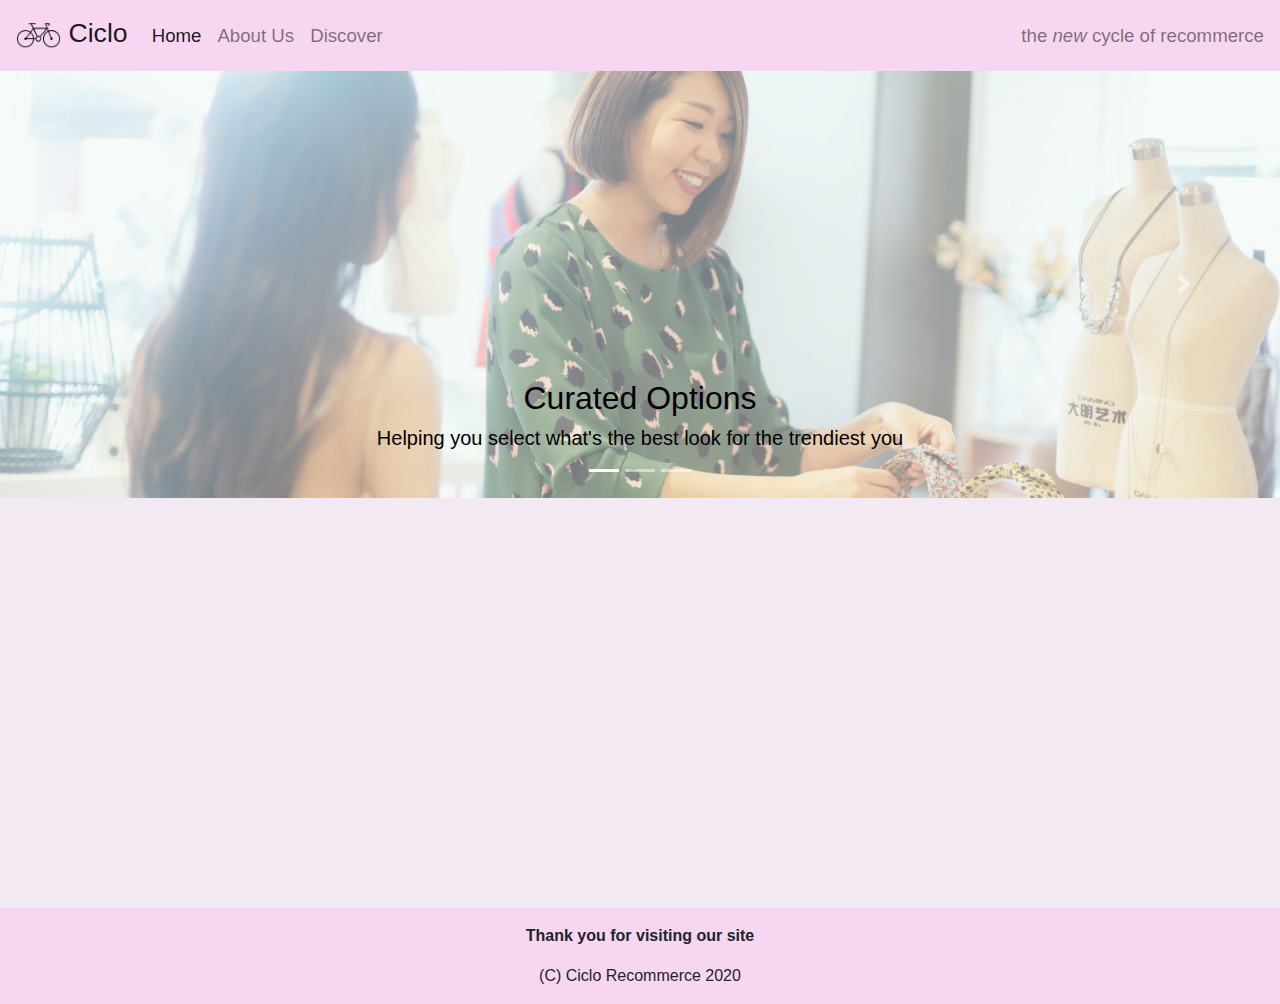
==== index.html @ 8d12067c "Initial Commit" ====
<!DOCTYPE html>
<html lang="en">
<head>
    <meta charset="UTF-8">
    <meta name="viewport" content="width=device-width, initial-scale=1.0">
    <title>Ciclo: Recommerce</title>
    <link rel="stylesheet" href="https://stackpath.bootstrapcdn.com/bootstrap/4.4.1/css/bootstrap.min.css" integrity="sha384-Vkoo8x4CGsO3+Hhxv8T/Q5PaXtkKtu6ug5TOeNV6gBiFeWPGFN9MuhOf23Q9Ifjh" crossorigin="anonymous">
    <link rel="stylesheet" href="styleoverall.css">
</head>
<body>
    <div class="content">
        <div class="content-inside">
        <!-- MASTER navigation bar code (for all pages)-->
            <nav class="navbar sticky-top navbar-expand-lg navbar-light bg-light">
                <a class="navbar-brand" href="index.html" style="font-size: 20pt;"> 
                    <img src="ciclologo.png" width="45" height="45" class="d-inline-block align-top" alt="">
                Ciclo</a>
                <button class="navbar-toggler" type="button" data-toggle="collapse" data-target="#navbarText" aria-controls="navbarText" aria-expanded="false" aria-label="Toggle navigation">
                    <span class="navbar-toggler-icon"></span>
                </button>
                <div class="collapse navbar-collapse" id="navbarText">
                <ul class="navbar-nav mr-auto">
                    <li class="nav-item active">
                        <a class="nav-link" href="index.html" style="font-size: 14pt">Home <span class="sr-only">(current)</span></a>
                    </li>
                    <li class="nav-item">
                        <a class="nav-link" href="aboutus.html" style="font-size: 14pt">About Us</a>
                    </li>
                    <li class="nav-item">
                        <a class="nav-link" href="discoverpage.html" style="font-size: 14pt">Discover</a>
                    </li>
                </ul>
                <span class="navbar-text" style="font-size: 14pt">
                    the <em>new</em> cycle of recommerce
                </span>
                </div>
            </nav>
        <!-- end of nav bar-->
    
        <!-- carousel start -->
            <div id="carouselExampleCaptions" class="carousel slide carousel-fade" data-ride="carousel">
                <ol class="carousel-indicators">
                <li data-target="#carouselExampleCaptions" data-slide-to="0" class="active"></li>
                <li data-target="#carouselExampleCaptions" data-slide-to="1"></li>
                <li data-target="#carouselExampleCaptions" data-slide-to="2"></li>
                </ol>
                <div class="carousel-inner">
                <div class="carousel-item active">
                    <img src="curation.jpg" class="d-block w-100" alt="curated looks">
                    <div class="carousel-caption d-none d-block">
                        <h2 style="color: black;">Curated Options</h2>
                        <h5 style="color: black;">Helping you select what's the best look for the trendiest you</h5>
                    </div>
                </div>
                <div class="carousel-item">
                    <img src="local.jpg" class="d-block w-100" alt="Local Shopping">
                    <div class="carousel-caption d-none d-block">
                        <h2 style="color: black;">Support Local</h2>
                        <h5 style="color: black;">While we speak globally, our shopping stays local to help you find hidden treasures in your backyard</h5>
                    </div>
                </div>
                <div class="carousel-item">
                    <img src="sustainable.jpg" class="d-block w-100" alt="Sustainable Fashion">
                    <div class="carousel-caption d-none d-block">
                        <h2>Save the Earth</h2>
                        <h5>Fast fashion is ruining our world and it is our goal to fix it</h5>
                    </div>
                </div>
                </div>
                <a class="carousel-control-prev" href="#carouselExampleCaptions" role="button" data-slide="prev">
                <span class="carousel-control-prev-icon" aria-hidden="true"></span>
                <span class="sr-only">Previous</span>
                </a>
                <a class="carousel-control-next" href="#carouselExampleCaptions" role="button" data-slide="next">
                <span class="carousel-control-next-icon" aria-hidden="true"></span>
                <span class="sr-only">Next</span>
                </a>
            </div>
        <!-- carousel end -->
    
        <!-- the team overview -->
            
        <!-- the team overview end -->
    
        <!-- our pics start -->
            
        <!-- our pics end -->
        </div>
        </div>
        
        <!-- footer for the page -->
            <footer class="footer">
                <div class="text-center">
                    <p style="margin-top: 0.5rem;"> <strong>Thank you for visiting our site</strong></p>
                    <p style="margin-top: 0; margin-bottom: 0.5rem">(C) Ciclo Recommerce 2020</p> 
                </div>
            </footer>
        <!-- footer end -->

    <!-- Bootstap closing code; DO NOT PUT BELOW -->
    <script src="https://code.jquery.com/jquery-3.4.1.slim.min.js" integrity="sha384-J6qa4849blE2+poT4WnyKhv5vZF5SrPo0iEjwBvKU7imGFAV0wwj1yYfoRSJoZ+n" crossorigin="anonymous"></script>
    <script src="https://cdn.jsdelivr.net/npm/popper.js@1.16.0/dist/umd/popper.min.js" integrity="sha384-Q6E9RHvbIyZFJoft+2mJbHaEWldlvI9IOYy5n3zV9zzTtmI3UksdQRVvoxMfooAo" crossorigin="anonymous"></script>
    <script src="https://stackpath.bootstrapcdn.com/bootstrap/4.4.1/js/bootstrap.min.js" integrity="sha384-wfSDF2E50Y2D1uUdj0O3uMBJnjuUD4Ih7YwaYd1iqfktj0Uod8GCExl3Og8ifwB6" crossorigin="anonymous"></script>
</body>
</html>
---- styleoverall.css ----
/* style choices for the whole site */

body {
    background-color: rgb(243, 233, 242)!important;
}

.bg-light {
    background-color: rgb(247, 214, 242)!important; 
}

.navbar-brand { 
    font-weight: 400!important;
}

.navbar {
    margin-bottom: 0rem!important;
}

html, body {
    height: 100%!important;
    margin: 0!important;
}
  
.content {
    min-height: 100%!important;
}
  
.content-inside {
    padding-bottom: 1rem!important;
}

.footer {
    height: auto;
    margin-top: .5rem;
    background-color: rgb(247, 214, 242)!important; 
    padding-top: 0.5rem!important;
    padding-right: 1rem!important;
    padding-bottom: 0.5rem!important;
    padding-left: 1rem!important;
}

.jumbotron {  
    padding: 5rem 3rem!important;
}

.display-4 {
    margin-bottom: 2rem!important;
    font-weight: 400!important;
    font-size: 5rem!important;
}

.lead {
    font-weight: 400!important;
    font-size: 1.65rem!important; 
}
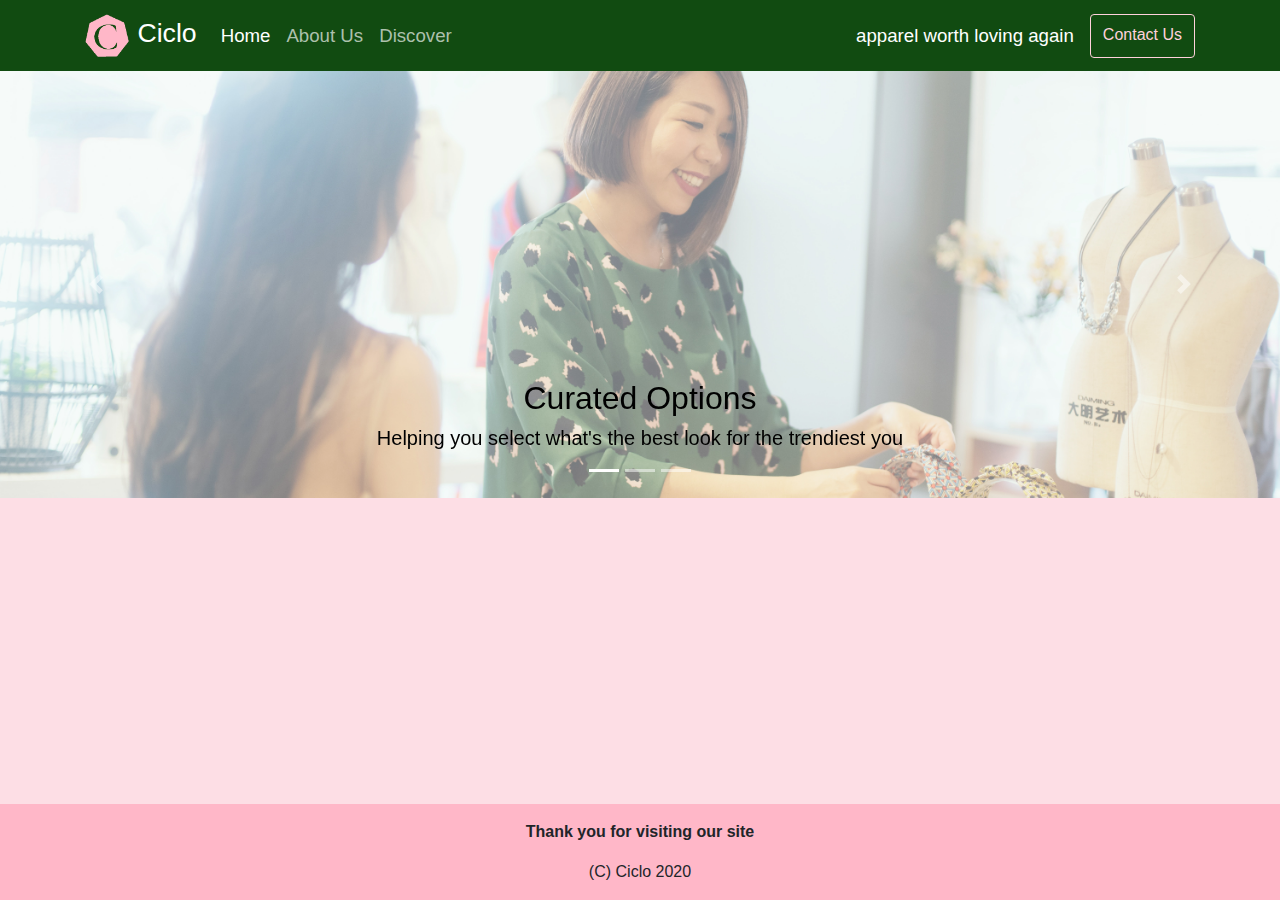
==== commit 72264a63: "Take 2 on the site" ====
--- a/index.html
+++ b/index.html
@@ -1,101 +1,112 @@
-<!DOCTYPE html>
+<!-- I started with the Bootstrap starter template  -->
+<!-- https://getbootstrap.com/docs/4.4/getting-started/introduction/#starter-template -->
+<!doctype html>
 <html lang="en">
-<head>
-    <meta charset="UTF-8">
-    <meta name="viewport" content="width=device-width, initial-scale=1.0">
-    <title>Ciclo: Recommerce</title>
+  <head>
+    <!-- Required meta tags -->
+    <meta charset="utf-8">
+    <meta name="viewport" content="width=device-width, initial-scale=1, shrink-to-fit=no">
+
+    <!-- Google Fonts -->
+    <link href="https://fonts.googleapis.com/css?family=Raleway|Roboto+Slab|Permanent+Marker&display=swap" rel="stylesheet">
+    
+    <!-- Font Awesome -->
+    <link rel="stylesheet" href="https://use.fontawesome.com/releases/v5.6.3/css/all.css" integrity="sha384-UHRtZLI+pbxtHCWp1t77Bi1L4ZtiqrqD80Kn4Z8NTSRyMA2Fd33n5dQ8lWUE00s/" crossorigin="anonymous">
+
+    <!-- Bootstrap CSS -->
     <link rel="stylesheet" href="https://stackpath.bootstrapcdn.com/bootstrap/4.4.1/css/bootstrap.min.css" integrity="sha384-Vkoo8x4CGsO3+Hhxv8T/Q5PaXtkKtu6ug5TOeNV6gBiFeWPGFN9MuhOf23Q9Ifjh" crossorigin="anonymous">
+
+    <!-- My own CSS -->
     <link rel="stylesheet" href="styleoverall.css">
-</head>
-<body>
-    <div class="content">
-        <div class="content-inside">
-        <!-- MASTER navigation bar code (for all pages)-->
-            <nav class="navbar sticky-top navbar-expand-lg navbar-light bg-light">
-                <a class="navbar-brand" href="index.html" style="font-size: 20pt;"> 
-                    <img src="ciclologo.png" width="45" height="45" class="d-inline-block align-top" alt="">
-                Ciclo</a>
-                <button class="navbar-toggler" type="button" data-toggle="collapse" data-target="#navbarText" aria-controls="navbarText" aria-expanded="false" aria-label="Toggle navigation">
-                    <span class="navbar-toggler-icon"></span>
-                </button>
-                <div class="collapse navbar-collapse" id="navbarText">
+
+    <link rel="shortcut icon" href="ciclologo2pink.ico"/>
+    <title> Ciclo: Home </title>
+  </head>
+<body class="d-flex flex-column h-100">
+    <!-- MASTER navigation bar code (for all pages)-->
+    <nav class="navbar sticky-top navbar-expand-lg navbar-dark bg-light">
+        <div class="container">
+            <a class="navbar-brand" href="index.html" style="font-size: 20pt;"> 
+                <img src="ciclologo2pink.png" width="45" height="45" class="d-inline-block align-top" alt="">
+                Ciclo
+            </a>
+            <button class="navbar-toggler" type="button" data-toggle="collapse" data-target="#navbarText" aria-controls="navbarText" aria-expanded="false" aria-label="Toggle navigation">
+                <span class="navbar-toggler-icon"></span>
+            </button>
+            <div class="collapse navbar-collapse" id="navbarText">
                 <ul class="navbar-nav mr-auto">
                     <li class="nav-item active">
-                        <a class="nav-link" href="index.html" style="font-size: 14pt">Home <span class="sr-only">(current)</span></a>
+                        <a class="nav-link highlight" href="index.html">Home</a>
                     </li>
                     <li class="nav-item">
-                        <a class="nav-link" href="aboutus.html" style="font-size: 14pt">About Us</a>
+                        <a class="nav-link" href="aboutus.html">About Us</a>
                     </li>
                     <li class="nav-item">
-                        <a class="nav-link" href="discoverpage.html" style="font-size: 14pt">Discover</a>
+                        <a class="nav-link" href="discoverpage.html">Discover</a>
                     </li>
                 </ul>
-                <span class="navbar-text" style="font-size: 14pt">
-                    the <em>new</em> cycle of recommerce
+            </div>
+            <div class="navbar-nav ml-auto">
+                <span class="navbar-text">
+                    apparel worth loving again
                 </span>
+                <a class="btn btn-outline-info" href="signuppage.html">Contact Us</a>
+            </div>
+        </div>
+    </nav>
+    <!-- end of nav bar-->
+
+    <!-- carousel start -->
+    <div id="carouselExampleCaptions" class="carousel slide carousel-fade" data-ride="carousel">
+        <ol class="carousel-indicators">
+            <li data-target="#carouselExampleCaptions" data-slide-to="0" class="active"></li>
+            <li data-target="#carouselExampleCaptions" data-slide-to="1"></li>
+            <li data-target="#carouselExampleCaptions" data-slide-to="2"></li>
+        </ol>
+        <div class="carousel-inner">
+            <div class="carousel-item active">
+                <img src="curation.jpg" class="d-block w-100" alt="curated looks">
+                <div class="carousel-caption d-none d-block">
+                    <h2 style="color: black;">Curated Options</h2>
+                    <h5 style="color: black;">Helping you select what's the best look for the trendiest you</h5>
                 </div>
-            </nav>
-        <!-- end of nav bar-->
+            </div>
+            <div class="carousel-item">
+                <img src="local.jpg" class="d-block w-100" alt="Local Shopping">
+                <div class="carousel-caption d-none d-block">
+                    <h2 style="color: black;">Support Local</h2>
+                    <h5 style="color: black;">While we speak globally, our shopping stays local to help you find hidden treasures in your backyard</h5>
+                </div>
+            </div>
+            <div class="carousel-item">
+                <img src="sustainable.jpg" class="d-block w-100" alt="Sustainable Fashion">
+                <div class="carousel-caption d-none d-block">
+                    <h2>Save the Earth</h2>
+                    <h5>Fast fashion is ruining our world and it is our goal to fix it</h5>
+                </div>
+            </div>
+        </div>
+            <a class="carousel-control-prev" href="#carouselExampleCaptions" role="button" data-slide="prev">
+            <span class="carousel-control-prev-icon" aria-hidden="true"></span>
+            <span class="sr-only">Previous</span>
+        </a>
+            <a class="carousel-control-next" href="#carouselExampleCaptions" role="button" data-slide="next">
+            <span class="carousel-control-next-icon" aria-hidden="true"></span>
+            <span class="sr-only">Next</span>
+        </a>
+    </div>
+    <!-- carousel end -->
     
-        <!-- carousel start -->
-            <div id="carouselExampleCaptions" class="carousel slide carousel-fade" data-ride="carousel">
-                <ol class="carousel-indicators">
-                <li data-target="#carouselExampleCaptions" data-slide-to="0" class="active"></li>
-                <li data-target="#carouselExampleCaptions" data-slide-to="1"></li>
-                <li data-target="#carouselExampleCaptions" data-slide-to="2"></li>
-                </ol>
-                <div class="carousel-inner">
-                <div class="carousel-item active">
-                    <img src="curation.jpg" class="d-block w-100" alt="curated looks">
-                    <div class="carousel-caption d-none d-block">
-                        <h2 style="color: black;">Curated Options</h2>
-                        <h5 style="color: black;">Helping you select what's the best look for the trendiest you</h5>
-                    </div>
+    <!-- footer for the page -->
+        <footer class="footer mt-auto py-3 fixed-bottom">
+            <div class="container">
+                <div class="text-center">
+                    <p class="footerstyle"> <strong>Thank you for visiting our site</strong></p>
+                    <p class="footerstyle2">(C) Ciclo 2020</p> 
                 </div>
-                <div class="carousel-item">
-                    <img src="local.jpg" class="d-block w-100" alt="Local Shopping">
-                    <div class="carousel-caption d-none d-block">
-                        <h2 style="color: black;">Support Local</h2>
-                        <h5 style="color: black;">While we speak globally, our shopping stays local to help you find hidden treasures in your backyard</h5>
-                    </div>
-                </div>
-                <div class="carousel-item">
-                    <img src="sustainable.jpg" class="d-block w-100" alt="Sustainable Fashion">
-                    <div class="carousel-caption d-none d-block">
-                        <h2>Save the Earth</h2>
-                        <h5>Fast fashion is ruining our world and it is our goal to fix it</h5>
-                    </div>
-                </div>
-                </div>
-                <a class="carousel-control-prev" href="#carouselExampleCaptions" role="button" data-slide="prev">
-                <span class="carousel-control-prev-icon" aria-hidden="true"></span>
-                <span class="sr-only">Previous</span>
-                </a>
-                <a class="carousel-control-next" href="#carouselExampleCaptions" role="button" data-slide="next">
-                <span class="carousel-control-next-icon" aria-hidden="true"></span>
-                <span class="sr-only">Next</span>
-                </a>
             </div>
-        <!-- carousel end -->
-    
-        <!-- the team overview -->
-            
-        <!-- the team overview end -->
-    
-        <!-- our pics start -->
-            
-        <!-- our pics end -->
-        </div>
-        </div>
-        
-        <!-- footer for the page -->
-            <footer class="footer">
-                <div class="text-center">
-                    <p style="margin-top: 0.5rem;"> <strong>Thank you for visiting our site</strong></p>
-                    <p style="margin-top: 0; margin-bottom: 0.5rem">(C) Ciclo Recommerce 2020</p> 
-                </div>
-            </footer>
-        <!-- footer end -->
+        </footer>
+    <!-- footer end -->
 
     <!-- Bootstap closing code; DO NOT PUT BELOW -->
     <script src="https://code.jquery.com/jquery-3.4.1.slim.min.js" integrity="sha384-J6qa4849blE2+poT4WnyKhv5vZF5SrPo0iEjwBvKU7imGFAV0wwj1yYfoRSJoZ+n" crossorigin="anonymous"></script>
--- a/styleoverall.css
+++ b/styleoverall.css
@@ -1,50 +1,58 @@
 /* style choices for the whole site */
 
+/* overall design decisions */
 body {
-    background-color: rgb(243, 233, 242)!important;
+    background-color: #fddee5!important;
 }
 
+/* design for navbar */
 .bg-light {
-    background-color: rgb(247, 214, 242)!important; 
+    background-color: rgb(17, 75, 17)!important; 
 }
 
 .navbar-brand { 
     font-weight: 400!important;
+    color: white!important;
 }
 
-.navbar {
-    margin-bottom: 0rem!important;
+a.highlight {
+    color: white!important;
+    font-weight: 500;
 }
 
-html, body {
-    height: 100%!important;
-    margin: 0!important;
-}
-  
-.content {
-    min-height: 100%!important;
-}
-  
-.content-inside {
-    padding-bottom: 1rem!important;
+.nav-link {
+    font-size: 14pt!important;
+    color: rgba(255, 255, 255, 0.664)!important;
 }
 
-.footer {
-    height: auto;
-    margin-top: .5rem;
-    background-color: rgb(247, 214, 242)!important; 
-    padding-top: 0.5rem!important;
-    padding-right: 1rem!important;
-    padding-bottom: 0.5rem!important;
-    padding-left: 1rem!important;
+.navbar-text {
+    font-size: 14pt!important;
+    margin-right: 1rem!important;
+    color: white!important;
 }
 
+.btn-outline-info {
+    padding-top: .5rem!important;
+    color:  #ffd1dc!important;
+    border-color:  #ffd1dc!important;
+}
+
+.btn:hover {
+    background-color:  #ffd1dc!important;
+    color: black!important;
+}
+
+/* jumbotron edits */
 .jumbotron {  
     padding: 5rem 3rem!important;
+    background-attachment: fixed!important;
+    background-image: url(clothes.jpg); 
+    background-size: cover!important;
 }
 
 .display-4 {
     margin-bottom: 2rem!important;
+    margin-top: 1rem!important;
     font-weight: 400!important;
     font-size: 5rem!important;
 }
@@ -52,4 +60,27 @@
 .lead {
     font-weight: 400!important;
     font-size: 1.65rem!important; 
+    margin-bottom: 1rem!important;
 }
+
+/* misc fix  */
+.my-4 {
+    margin-top: 1.25rem!important;
+    margin-bottom: 1.25 rem!important;
+}
+
+.fas{
+    margin-top: 1rem!important;
+    margin-bottom: 1rem!important;
+    font-size: 50pt!important;
+}
+
+/* footer details*/
+.footer {
+    background-color:  #ffb7c8!important;
+    margin-top: 1rem!important;
+}
+
+.footerstyle2{
+    margin-bottom: 0rem!important;
+}
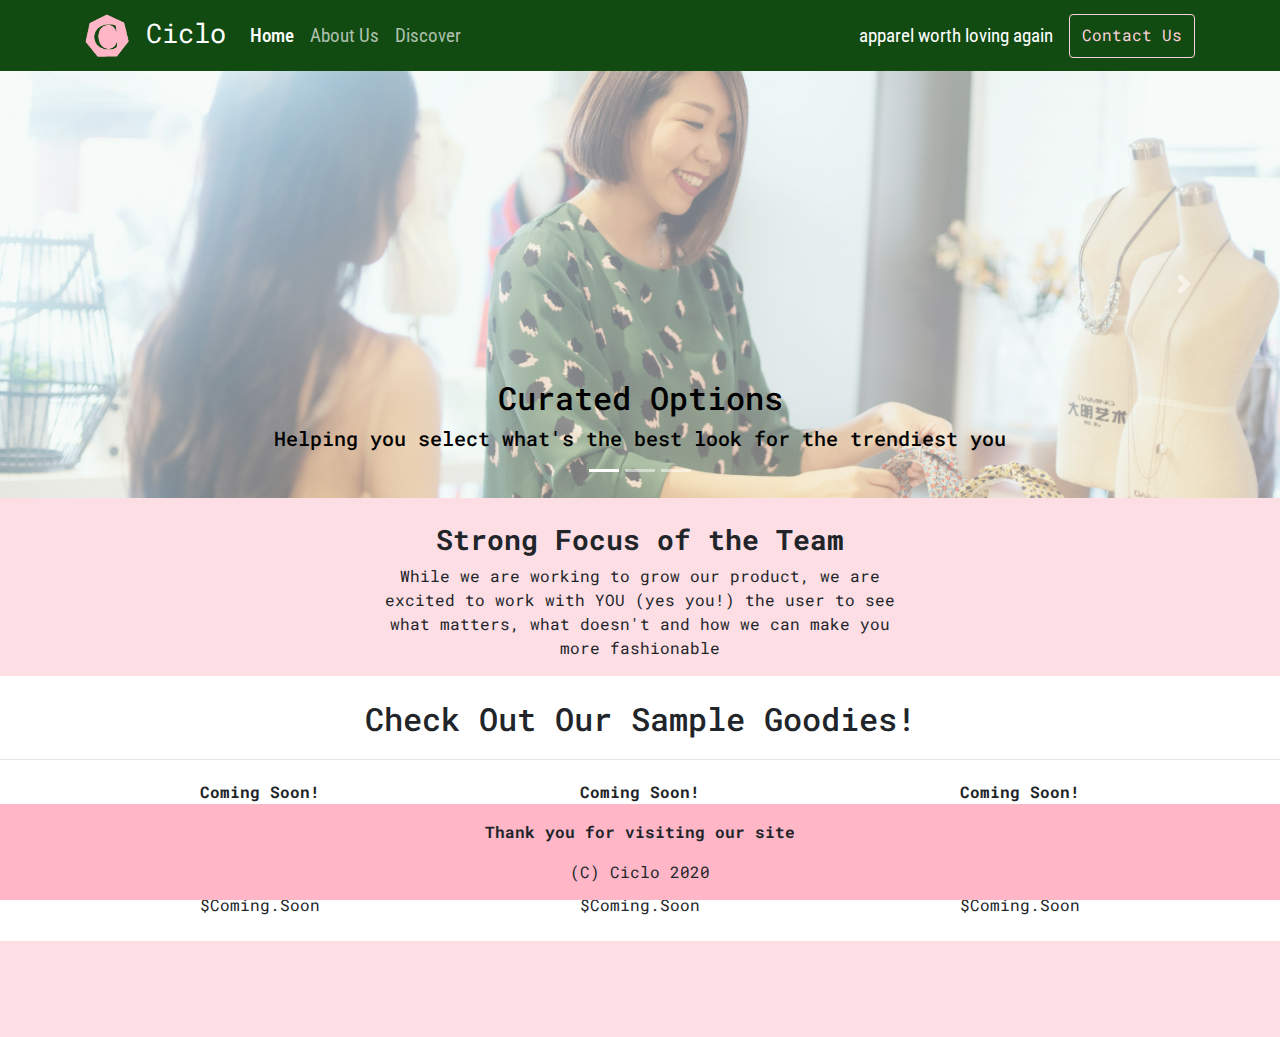
==== commit bdf773be: "Final update to website" ====
--- a/index.html
+++ b/index.html
@@ -8,7 +8,7 @@
     <meta name="viewport" content="width=device-width, initial-scale=1, shrink-to-fit=no">
 
     <!-- Google Fonts -->
-    <link href="https://fonts.googleapis.com/css?family=Raleway|Roboto+Slab|Permanent+Marker&display=swap" rel="stylesheet">
+    <link href="https://fonts.googleapis.com/css2?family=Roboto+Condensed&family=Roboto+Mono&display=swap" rel="stylesheet">
     
     <!-- Font Awesome -->
     <link rel="stylesheet" href="https://use.fontawesome.com/releases/v5.6.3/css/all.css" integrity="sha384-UHRtZLI+pbxtHCWp1t77Bi1L4ZtiqrqD80Kn4Z8NTSRyMA2Fd33n5dQ8lWUE00s/" crossorigin="anonymous">
@@ -42,7 +42,7 @@
                         <a class="nav-link" href="aboutus.html">About Us</a>
                     </li>
                     <li class="nav-item">
-                        <a class="nav-link" href="discoverpage.html">Discover</a>
+                        <a class="nav-link" href="discovererrorpage.html">Discover</a>
                     </li>
                 </ul>
             </div>
@@ -96,6 +96,81 @@
         </a>
     </div>
     <!-- carousel end -->
+
+    <hr class="my-2">
+
+    <!-- end of overview -->
+    <div class="container">
+        <div class="row">
+            <div class="col">
+            </div>
+            <div class="col-6">
+                <h3 style="text-align: center"><strong>Strong Focus of the Team</strong></h3>
+                <p style="text-align: center">While we are working to grow our product, we are excited to work with YOU (yes you!) the user to see what matters, what doesn't and how we can make you more fashionable </p>
+            </div>
+            <div class="col">
+            </div>
+        </div>
+    </div>
+    <!-- start of overview -->
+
+    <!-- start of our white box -->
+    <div class="Review py-4" style="background-color: white">
+        <h2 style="text-align: center">Check Out Our Sample Goodies!</h2>
+        <hr class="my-4">
+        <div class="container">
+            <div class="row">
+                <div class="col-md-4">
+                    <div class="text-center">
+                        <i class="fas fa-tshirt"></i>
+                        <p style="margin-bottom: 0rem;"><strong>Coming Soon!</strong></p>
+                        <p style="margin-bottom: 0rem;">$Coming.Soon</p>
+                    </div>
+                </div>
+                <div class="col-md-4">
+                    <div class="text-center">
+                        <i class="fas fa-tshirt"></i>
+                        <p style="margin-bottom: 0rem;"><strong>Coming Soon!</strong></p>
+                        <p style="margin-bottom: 0rem;">$Coming.Soon</p>
+                    </div>
+                </div>
+                <div class="col-md-4">
+                    <div class="text-center">
+                        <i class="fas fa-tshirt"></i>
+                        <p style="margin-bottom: 0rem;"><strong>Coming Soon!</strong></p>
+                        <p style="margin-bottom: 0rem;">$Coming.Soon</p>
+                    </div>
+                </div>
+            </div>
+        </div>
+        <hr class="my-4">
+        <div class="container">
+            <div class="row">
+                <div class="col-md-4">
+                    <div class="text-center">
+                        <i class="fas fa-tshirt"></i>
+                        <p style="margin-bottom: 0rem;"><strong>Coming Soon!</strong></p>
+                        <p style="margin-bottom: 0rem;">$Coming.Soon</p>
+                    </div>
+                </div>
+                <div class="col-md-4">
+                    <div class="text-center">
+                        <i class="fas fa-tshirt"></i>
+                        <p style="margin-bottom: 0rem;"><strong>Coming Soon!</strong></p>
+                        <p style="margin-bottom: 0rem;">$Coming.Soon</p>
+                    </div>
+                </div>
+                <div class="col-md-4">
+                    <div class="text-center">
+                        <i class="fas fa-tshirt"></i>
+                        <p style="margin-bottom: 0rem;"><strong>Coming Soon!</strong></p>
+                        <p style="margin-bottom: 0rem;">$Coming.Soon</p>
+                    </div>
+                </div>
+            </div>
+        </div>
+    </div>
+    <!-- end of our white box -->
     
     <!-- footer for the page -->
         <footer class="footer mt-auto py-3 fixed-bottom">
--- a/styleoverall.css
+++ b/styleoverall.css
@@ -3,6 +3,8 @@
 /* overall design decisions */
 body {
     background-color: #fddee5!important;
+    margin-bottom: 96px!important;
+    font-family: 'Roboto Mono', monospace;
 }
 
 /* design for navbar */
@@ -23,12 +25,14 @@
 .nav-link {
     font-size: 14pt!important;
     color: rgba(255, 255, 255, 0.664)!important;
+    font-family: 'Roboto Condensed', sans-serif;
 }
 
 .navbar-text {
     font-size: 14pt!important;
     margin-right: 1rem!important;
     color: white!important;
+    font-family: 'Roboto Condensed', sans-serif;
 }
 
 .btn-outline-info {
@@ -48,6 +52,7 @@
     background-attachment: fixed!important;
     background-image: url(clothes.jpg); 
     background-size: cover!important;
+    font-family: 'Roboto Condensed', sans-serif;
 }
 
 .display-4 {
@@ -66,7 +71,12 @@
 /* misc fix  */
 .my-4 {
     margin-top: 1.25rem!important;
-    margin-bottom: 1.25 rem!important;
+    margin-bottom: 1.25rem!important;
+}
+
+.my-2 {
+    margin-top: 0.75rem!important;
+    margin-bottom: 0.75rem!important;
 }
 
 .fas{
